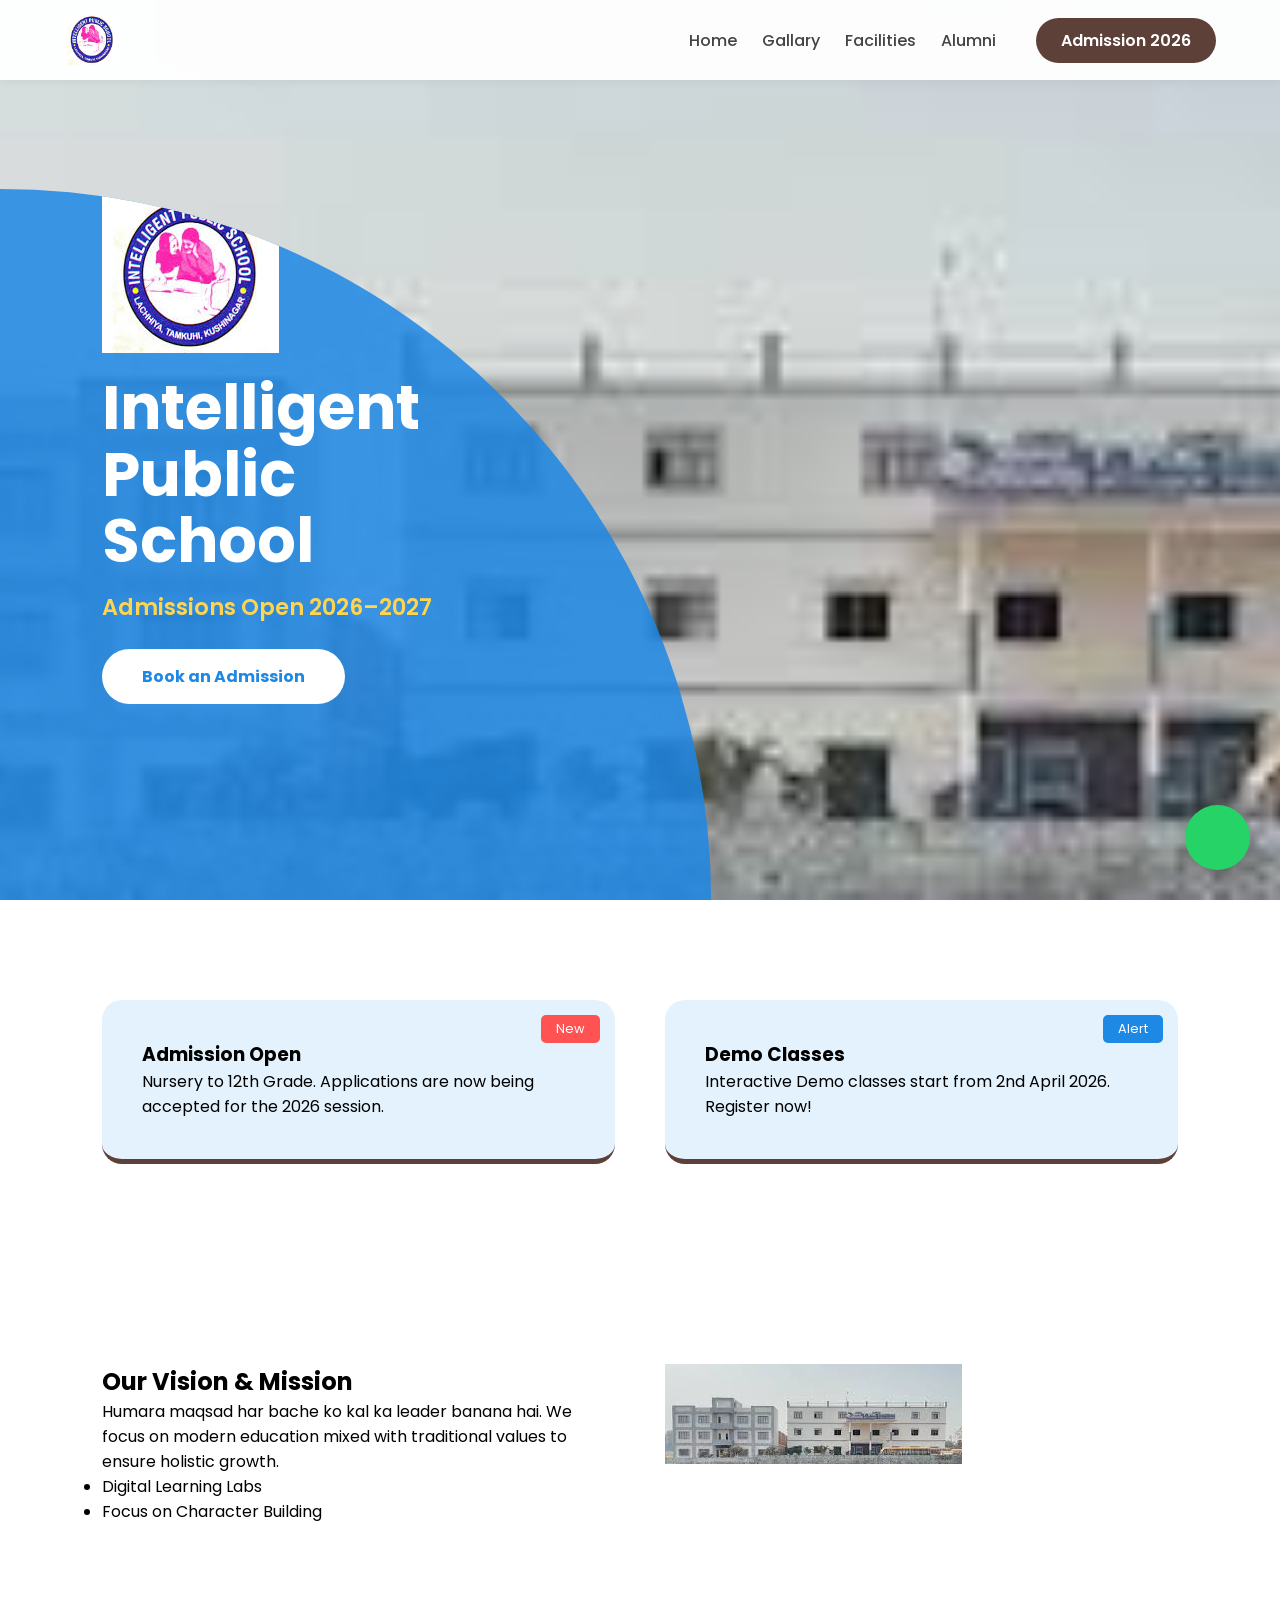
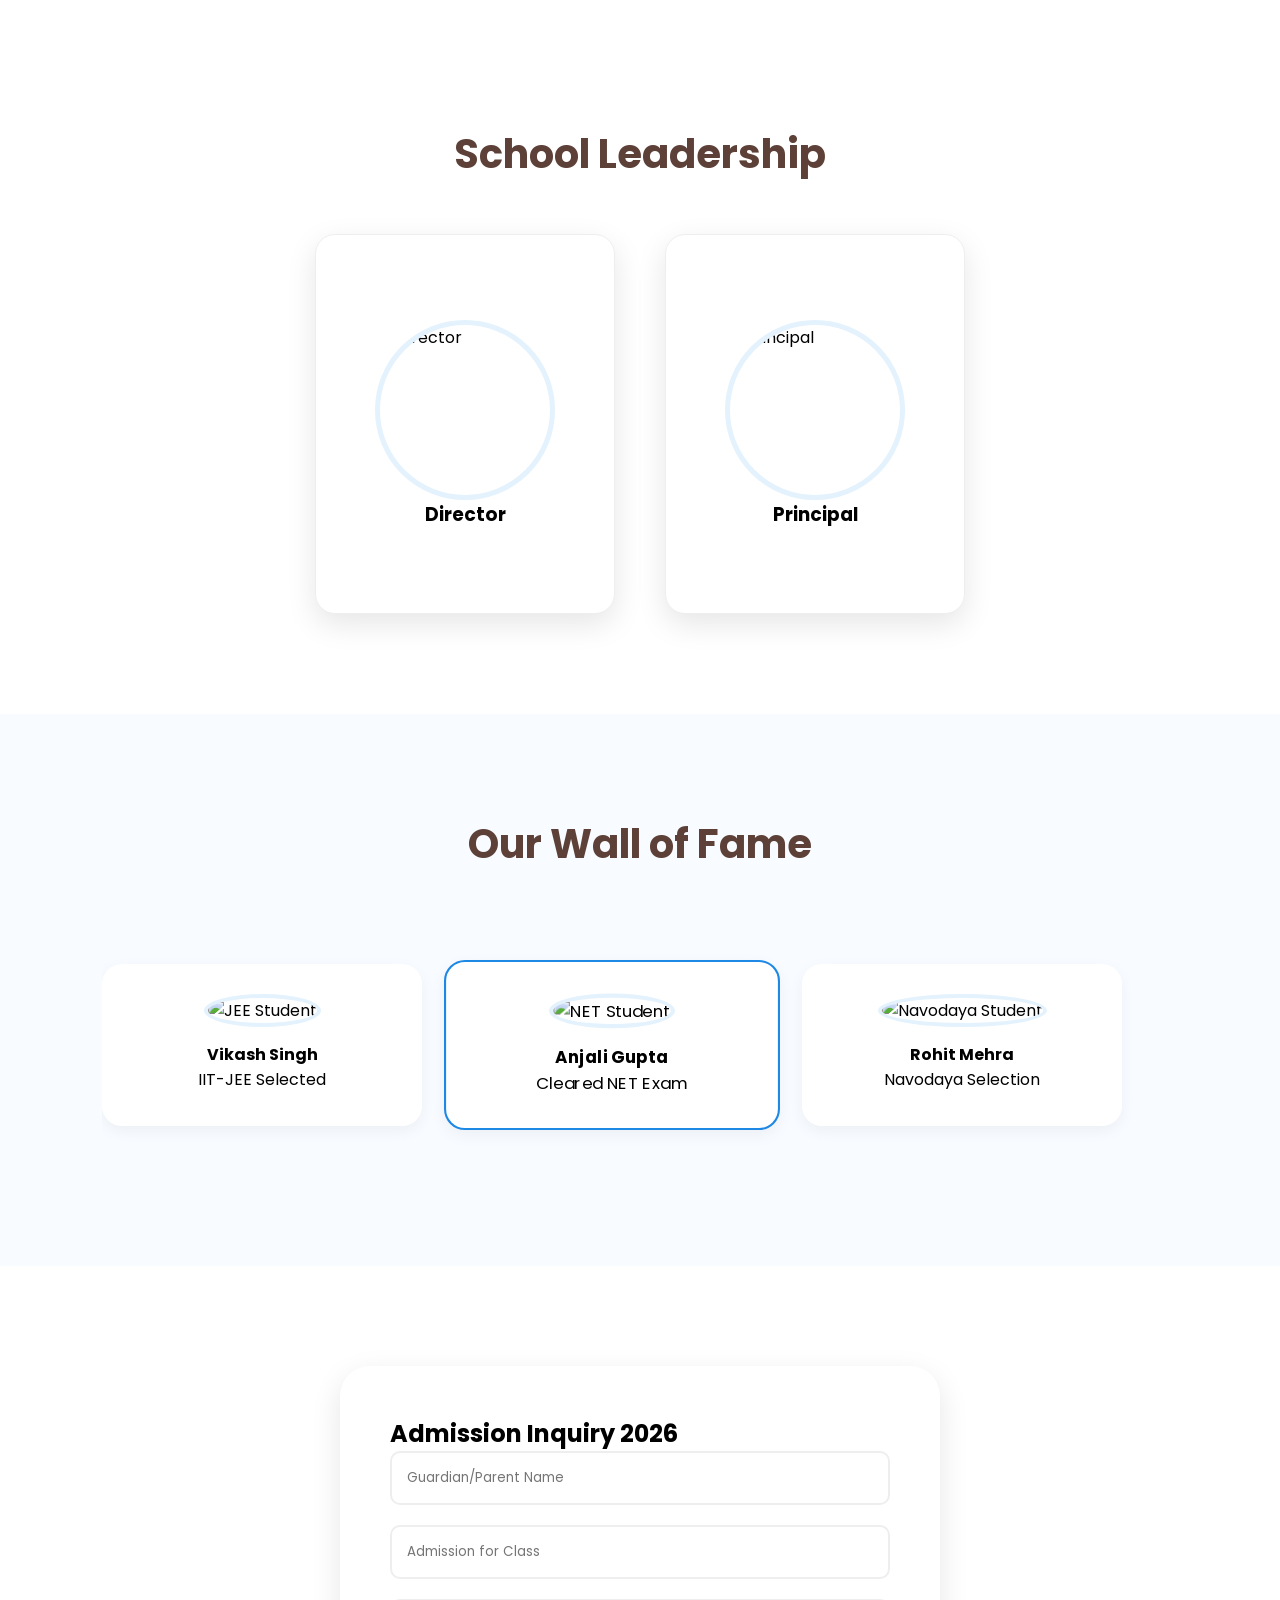
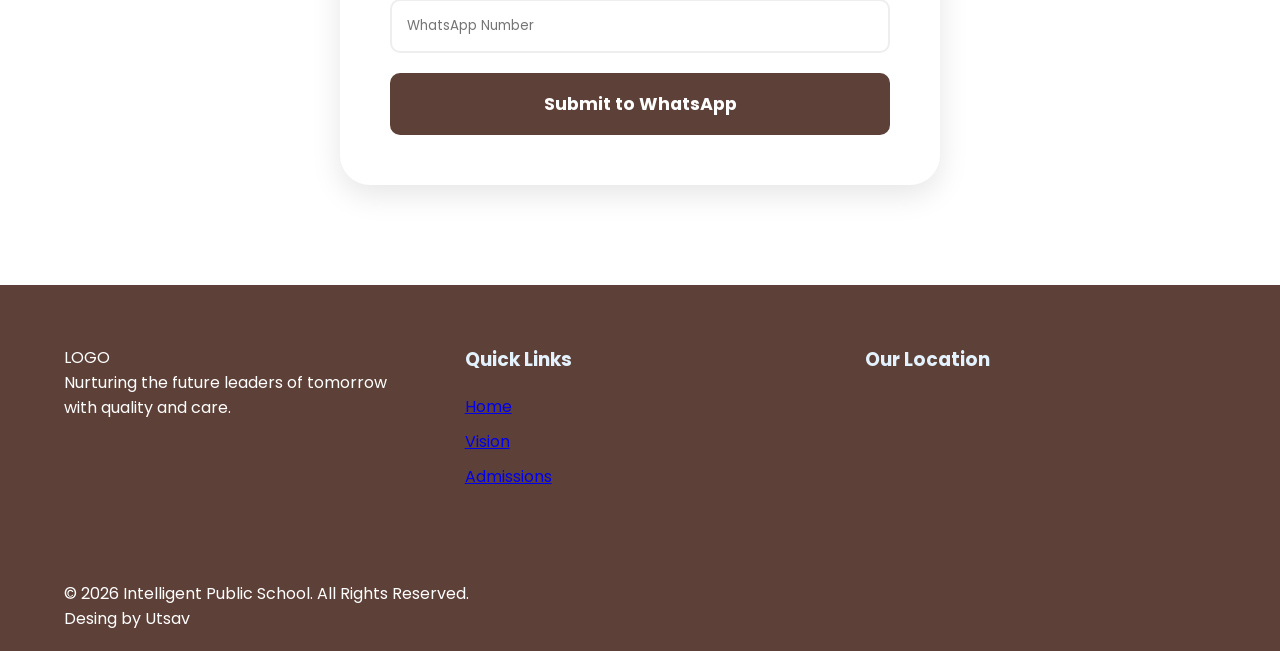
==== Intelligent/index.html @ 1a3250b7 "Add files via upload" ====
<!DOCTYPE html>
<html lang="en">
<head>
    <meta charset="UTF-8">
    <meta name="viewport" content="width=device-width, initial-scale=1.0">
    <title>Intelligent Public School | 2026-27</title>
    <link rel="stylesheet" href="style.css">
    <link href="https://fonts.googleapis.com/css2?family=Poppins:wght@300;400;600;700&display=swap" rel="stylesheet">
    <script src="https://unpkg.com/lucide@latest"></script>
</head>
<body>

    <a href="#" id="waFloating" class="whatsapp-btn" target="_blank">
        <i data-lucide="message-circle"></i>
    </a>

    <nav>
        <div class="nav-container">
            <div class="logo-area">
                <img src="logo.png" alt="School Logo" class="main-logo">
                
            </div>
            <div class="nav-right">
                <ul class="nav-links">
                    <li><a href="#home">Home</a></li>
                    <li><a href="#gallary">Gallary</a></li>
                    <li><a href="#facilities">Facilities</a></li>
                    <li><a href="#alumni">Alumni</a></li>
                </ul>
                <a href="#admission" class="btn-admission">Admission 2026</a>
            </div>
        </div>
    </nav>

    <section class="hero" id="home">
        <div class="hero-slider">
            <img src="Bg1.png" class="slide active">
            <img src="bg2.png" class="slide">
        </div>
        
        <div class="hero-curved-overlay">
            <div class="hero-content">
                <img src="logo.png" alt="Logo" class="hero-inner-logo">
                <h1>Intelligent<Br> Public <br>School</h1>
                <p class="admission-text">Admissions Open 2026–2027</p>
                <a href="#admission" class="btn-hero">Book an Admission</a>
            </div>
        </div>
    </section>

    <section class="notices section-padding">
        <div class="grid-2">
            <div class="notice-card" data-aos="fade-up">
                <div class="badge">New</div>
                <h3>Admission Open</h3>
                <p>Nursery to 12th Grade. Applications are now being accepted for the 2026 session.</p>
            </div>
            <div class="notice-card" data-aos="fade-up">
                <div class="badge blue">Alert</div>
                <h3>Demo Classes</h3>
                <p>Interactive Demo classes start from 2nd April 2026. Register now!</p>
            </div>
        </div>
    </section>

    <section class="vision section-padding" id="vision">
        <div class="grid-2 align-center">
            <div class="vision-text">
                <h2>Our Vision & Mission</h2>
                <p>Humara maqsad har bache ko kal ka leader banana hai. We focus on modern education mixed with traditional values to ensure holistic growth.</p>
                <ul>
                    <li><i data-lucide="check-circle"></i> Digital Learning Labs</li>
                    <li><i data-lucide="check-circle"></i> Focus on Character Building</li>
                </ul>
            </div>
            <div class="vision-img">
                <img src="Bg1.png" alt="Vision">
            </div>
        </div>
    </section>

    <section class="leadership section-padding">
        <h2 class="center-title">School Leadership</h2>
        <div class="flip-container">
            <div class="flip-card">
                <div class="flip-inner">
                    <div class="flip-front">
                        <img src="https://i.pravatar.cc/150?u=director" alt="Director">
                        <h3>Director</h3>
                    </div>
                    <div class="flip-back">
                        <h3>Mr. Krishnakant Singh</h3>
                        <p>20+ years of experience in educational excellence and management.</p>
                    </div>
                </div>
            </div>
            <div class="flip-card">
                <div class="flip-inner">
                    <div class="flip-front">
                        <img src="https://i.pravatar.cc/150?u=principal" alt="Principal">
                        <h3>Principal</h3>
                    </div>
                    <div class="flip-back">
                        <h3>Mr. Sambhu Yadav</h3>
                        <p>Dedicated to fostering a creative and disciplined environment for students.</p>
                    </div>
                </div>
            </div>
        </div>
    </section>

    <section class="alumni section-padding bg-light" id="alumni">
        <h2 class="center-title">Our Wall of Fame</h2>
        <div class="alumni-track">
            <div class="alumni-card">
                <div class="alumni-img-box">
                    <img src="https://i.pravatar.cc/150?u=jee" alt="JEE Student">
                </div>
                <h4>Vikash Singh</h4>
                <p class="achievement">IIT-JEE Selected</p>
            </div>
            <div class="alumni-card highlight">
                <div class="alumni-img-box">
                    <img src="https://i.pravatar.cc/150?u=net" alt="NET Student">
                </div>
                <h4>Anjali Gupta</h4>
                <p class="achievement">Cleared NET Exam</p>
            </div>
            <div class="alumni-card">
                <div class="alumni-img-box">
                    <img src="https://i.pravatar.cc/150?u=navodaya" alt="Navodaya Student">
                </div>
                <h4>Rohit Mehra</h4>
                <p class="achievement">Navodaya Selection</p>
            </div>
        </div>
    </section>

    <section id="admission" class="section-padding">
        <div class="form-wrapper">
            <h2>Admission Inquiry 2026</h2>
            <form id="admissionForm">
                <input type="text" id="parentName" placeholder="Guardian/Parent Name" required>
                <input type="text" id="studentClass" placeholder="Admission for Class" required>
                <input type="tel" id="mobile" placeholder="WhatsApp Number" required>
                <button type="submit">Submit to WhatsApp</button>
            </form>
        </div>
    </section>

    <footer>
        <div class="footer-grid">
            <div class="footer-col">
                <div class="I.P.S">LOGO</div>
                <p>Nurturing the future leaders of tomorrow with quality and care.</p>
            </div>
            <div class="footer-col">
                <h3>Quick Links</h3>
                <ul>
                    <li><a href="#home">Home</a></li>
                    <li><a href="#vision">Vision</a></li>
                    <li><a href="#admission">Admissions</a></li>
                </ul>
            </div>
            <div class="footer-col">
                <h3>Our Location</h3>
                <div class="map-container">
                    <iframe src="https://maps.app.goo.gl/WtA5q8526v8JvSjv9"></iframe>
                </div>
            </div>
        </div>
        <p class="copy">© 2026 Intelligent Public School. All Rights Reserved.<Br> Desing by Utsav</p>
    </footer>

    <script src="script.js"></script>
</body>
</html>
---- Intelligent/style.css ----
:root {
    --blue: #1e88e5;
    --light-blue: #e3f2fd;
    --chocolaty: #5d4037;
    --white: #ffffff;
    --shadow: 0 10px 30px rgba(0,0,0,0.1);
}

* { margin:0; padding:0; box-sizing: border-box; font-family: 'Poppins', sans-serif; }
html { scroll-behavior: smooth; }

/* Navbar */
nav {
    position: fixed; top: 0; width: 100%; padding: 15px 5%;
    background: rgba(255,255,255,0.95); backdrop-filter: blur(10px);
    z-index: 1000; box-shadow: 0 2px 10px rgba(0,0,0,0.05);
}
.nav-container { display: flex; justify-content: space-between; align-items: center; }
.logo-area { display: flex; align-items: center; gap: 10px; }
.main-logo { height: 50px; }
.school-name-nav { font-weight: 700; color: var(--blue); font-size: 1.2rem; }

.nav-right { display: flex; align-items: center; gap: 40px; }
.nav-links { display: flex; list-style: none; gap: 25px; }
.nav-links a { text-decoration: none; color: #444; font-weight: 500; transition: 0.3s; }
.nav-links a:hover { color: var(--blue); border-bottom: 2px solid var(--blue); }

.btn-admission {
    background: var(--chocolaty); color: white; padding: 10px 25px;
    border-radius: 50px; text-decoration: none; font-weight: 600; transition: 0.3s;
}

/* Hero Section */
.hero { height: 100vh; position: relative; overflow: hidden; }
.slide { position: absolute; width: 100%; height: 100%; object-fit: cover; opacity: 0; transition: 1s; }
.slide.active { opacity: 1; }

.hero-curved-overlay {
    position: absolute; bottom: 0; left: 0; width: 60%; height: 100%;
    background: rgba(30, 136, 229, 0.85);
    clip-path: circle(85% at 0% 100%);
    display: flex; align-items: center; padding-left: 8%; color: white;
}
.hero-content h1 { font-size: 3.8rem; line-height: 1.1; margin: 15px 0; }
.admission-text { font-size: 1.4rem; color: #ffd54f; font-weight: 600; }
.btn-hero { 
    display: inline-block; margin-top: 25px; background: white; 
    color: var(--blue); padding: 15px 40px; border-radius: 50px;
    text-decoration: none; font-weight: bold; transition: 0.3s;
}

/* Notice Cards */
.notice-card {
    background: var(--light-blue); padding: 40px; border-radius: 20px;
    position: relative; border-bottom: 5px solid var(--chocolaty); transition: 0.3s;
}
.notice-card:hover { transform: translateY(-10px); box-shadow: var(--shadow); }
.badge { background: #ff5252; color: white; padding: 5px 15px; border-radius: 5px; font-size: 0.8rem; position: absolute; top: 15px; right: 15px; }
.badge.blue { background: var(--blue); }

/* Leadership Flip Cards */
.flip-container { display: flex; justify-content: center; gap: 50px; flex-wrap: wrap; margin-top: 30px; }
.flip-card { width: 300px; height: 380px; perspective: 1000px; }
.flip-inner { position: relative; width: 100%; height: 100%; transition: transform 0.8s; transform-style: preserve-3d; }
.flip-card:hover .flip-inner { transform: rotateY(180deg); }
.flip-front, .flip-back { 
    position: absolute; width: 100%; height: 100%; backface-visibility: hidden; 
    border-radius: 20px; display: flex; flex-direction: column; align-items: center; justify-content: center;
}
.flip-front { background: white; box-shadow: var(--shadow); border: 1px solid #eee; }
.flip-front img { width: 180px; height: 180px; border-radius: 50%; object-fit: cover; border: 5px solid var(--light-blue); }
.flip-back { background: var(--chocolaty); color: white; transform: rotateY(180deg); padding: 30px; text-align: center; }

/* Alumni Carousel */
.alumni-track { display: flex; gap: 30px; overflow-x: auto; padding: 40px 0; scrollbar-width: none; }
.alumni-card { 
    min-width: 320px; background: white; padding: 30px; border-radius: 20px; 
    text-align: center; box-shadow: 0 5px 15px rgba(0,0,0,0.05);
}
.alumni-card.highlight { border: 2px solid var(--blue); transform: scale(1.05); }
.alumni-img-box img { width: 120px; height: 120px; border-radius: 50%; border: 4px solid var(--light-blue); margin-bottom: 15px; }

/* Form */
.form-wrapper { max-width: 600px; margin: auto; padding: 50px; background: white; border-radius: 30px; box-shadow: var(--shadow); }
.form-wrapper input { width: 100%; padding: 15px; margin-bottom: 20px; border: 2px solid #eee; border-radius: 10px; outline: none; }
.form-wrapper button { width: 100%; background: var(--chocolaty); color: white; padding: 18px; border: none; border-radius: 10px; font-weight: bold; cursor: pointer; font-size: 1.1rem; }

/* Footer */
footer { background: var(--chocolaty); color: white; padding: 60px 5% 20px; }
.footer-grid { display: grid; grid-template-columns: repeat(3, 1fr); gap: 50px; }
.footer-col h3 { margin-bottom: 20px; color: var(--light-blue); }
.footer-col ul { list-style: none; }
.footer-col li { margin-bottom: 10px; }
.map-container iframe { width: 100%; height: 180px; border-radius: 15px; border: none; }

/* Helpers */
.section-padding { padding: 100px 8%; }
.grid-2 { display: grid; grid-template-columns: 1fr 1fr; gap: 50px; }
.center-title { text-align: center; margin-bottom: 50px; font-size: 2.5rem; color: var(--chocolaty); }
.bg-light { background: #f8fbff; }
.whatsapp-btn { position: fixed; bottom: 30px; right: 30px; background: #25d366; color: white; width: 65px; height: 65px; border-radius: 50%; display: flex; align-items: center; justify-content: center; z-index: 2000; box-shadow: 0 5px 20px rgba(0,0,0,0.2); }

@media (max-width: 768px) {
    .nav-links, .nav-right { display: none; }
    .grid-2, .footer-grid { grid-template-columns: 1fr; }
    .hero-curved-overlay { width: 100%; clip-path: none; padding: 20px; text-align: center; }
}
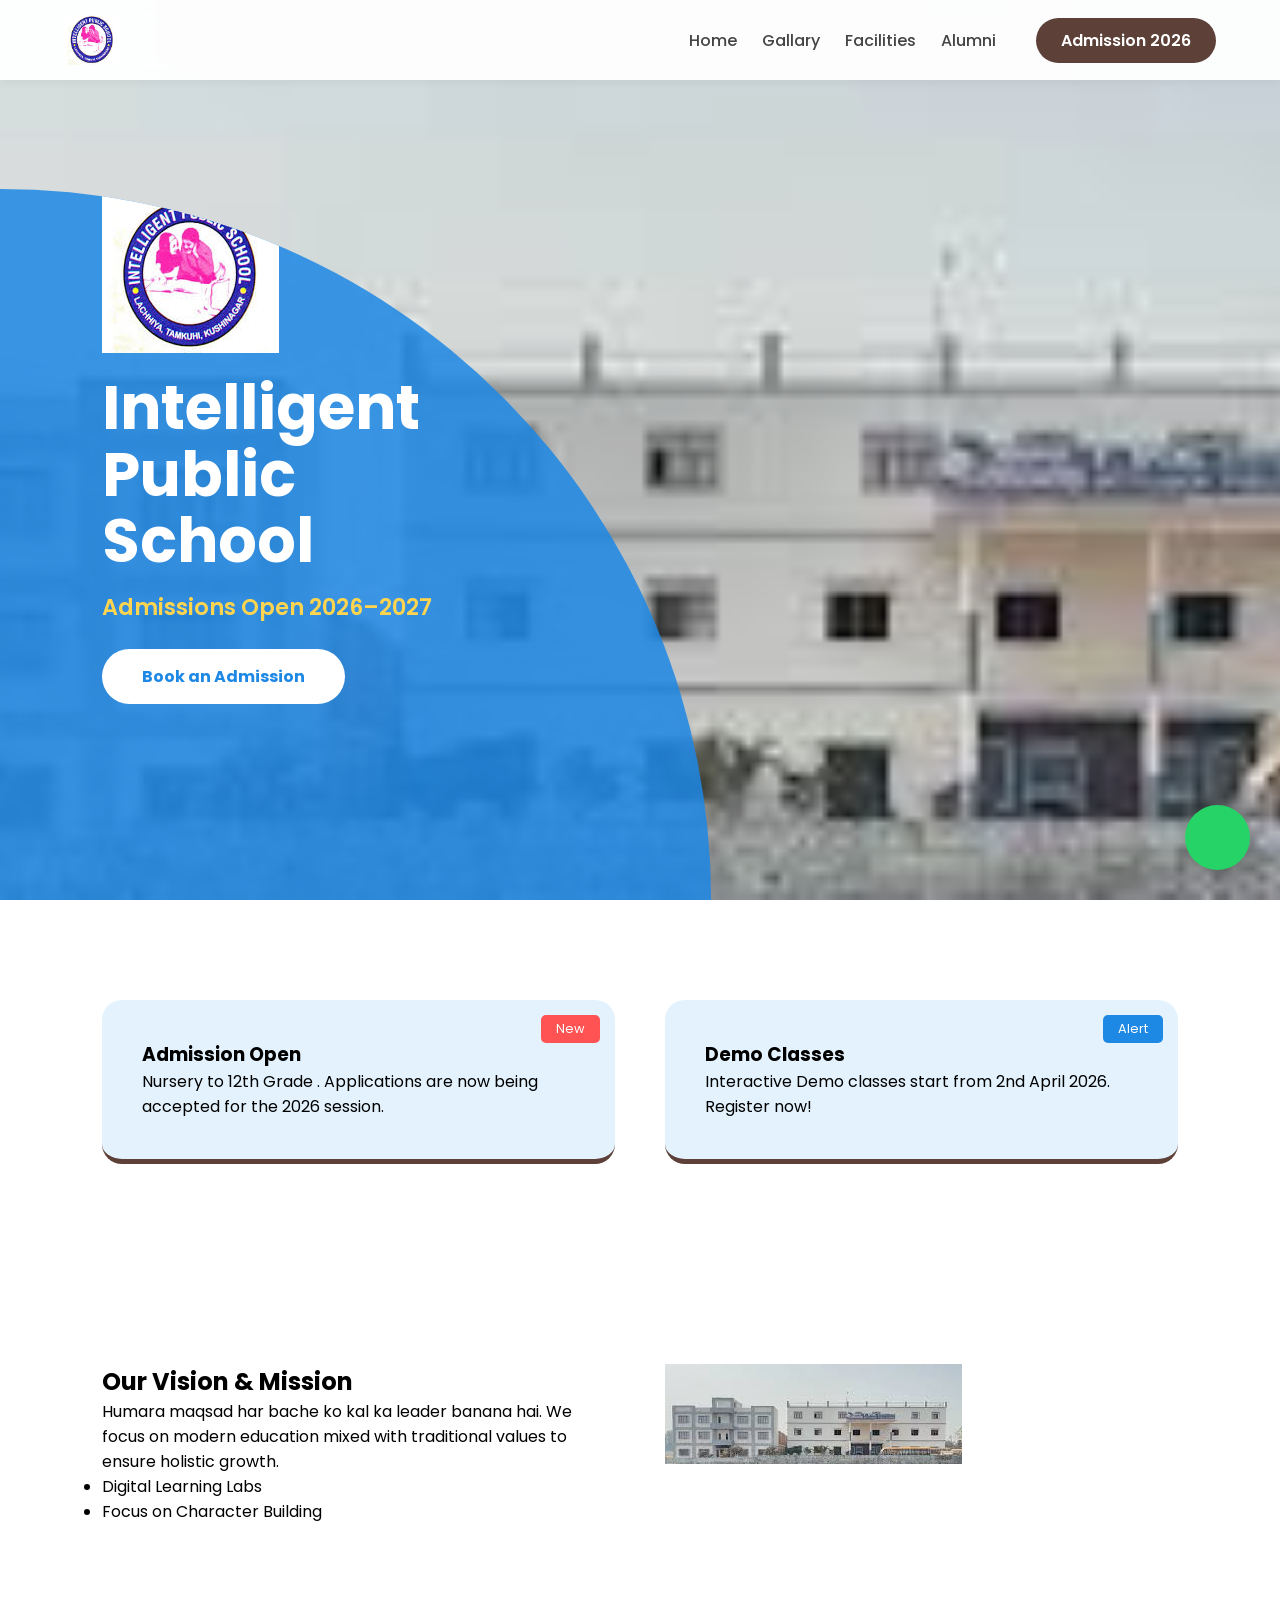
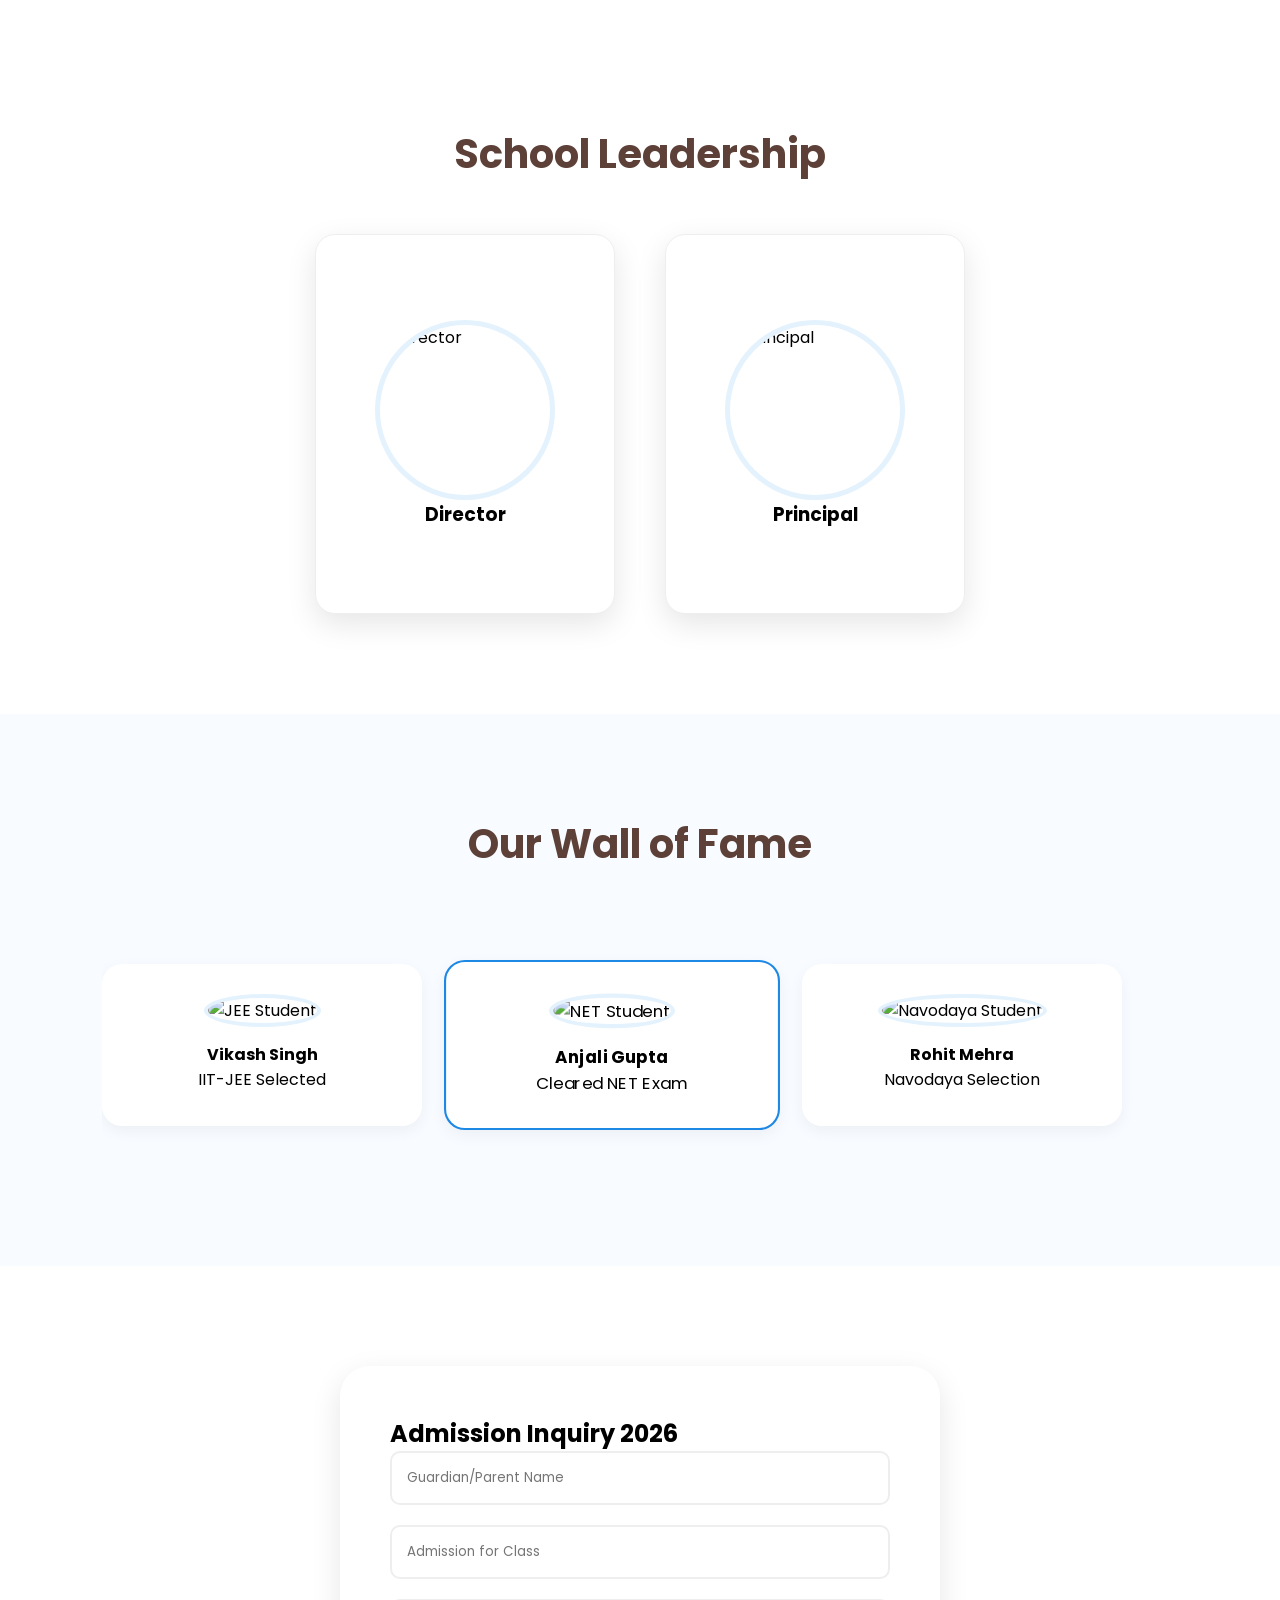
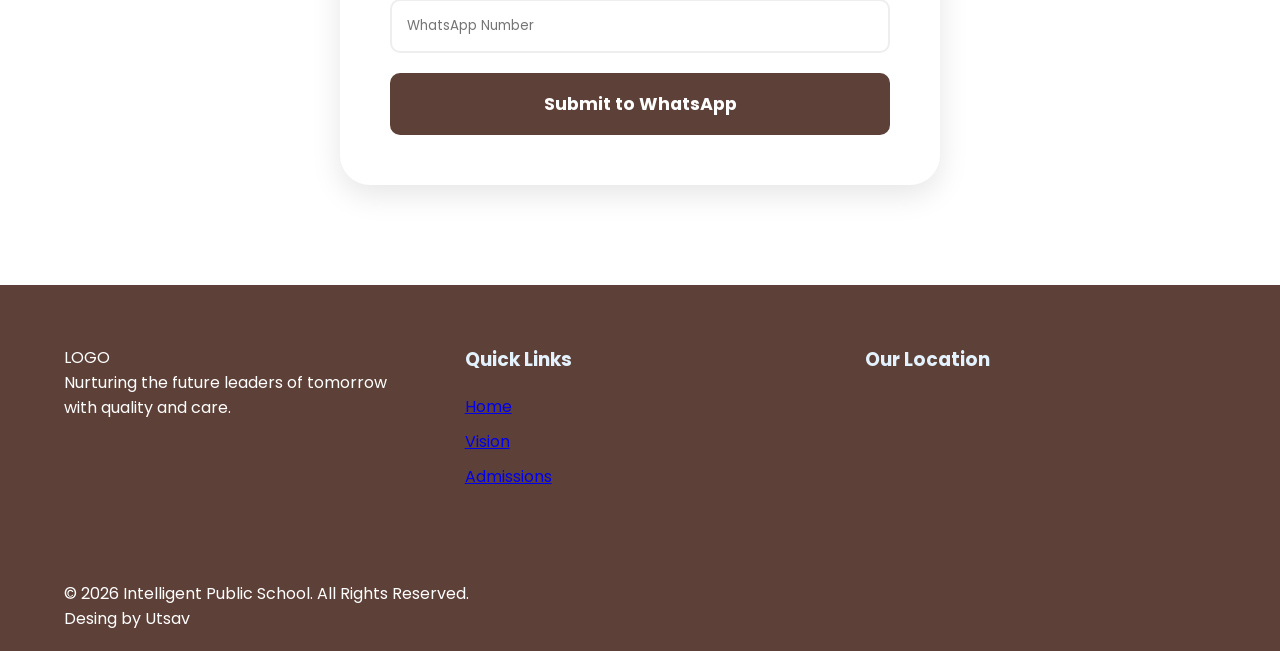
==== commit be19a0f2: "Update index.html" ====
--- a/Intelligent/index.html
+++ b/Intelligent/index.html
@@ -53,7 +53,7 @@
             <div class="notice-card" data-aos="fade-up">
                 <div class="badge">New</div>
                 <h3>Admission Open</h3>
-                <p>Nursery to 12th Grade. Applications are now being accepted for the 2026 session.</p>
+                <p>Nursery to 12th Grade . Applications are now being accepted for the 2026 session.</p>
             </div>
             <div class="notice-card" data-aos="fade-up">
                 <div class="badge blue">Alert</div>
@@ -174,4 +174,4 @@
 
     <script src="script.js"></script>
 </body>
-</html>+</html>
